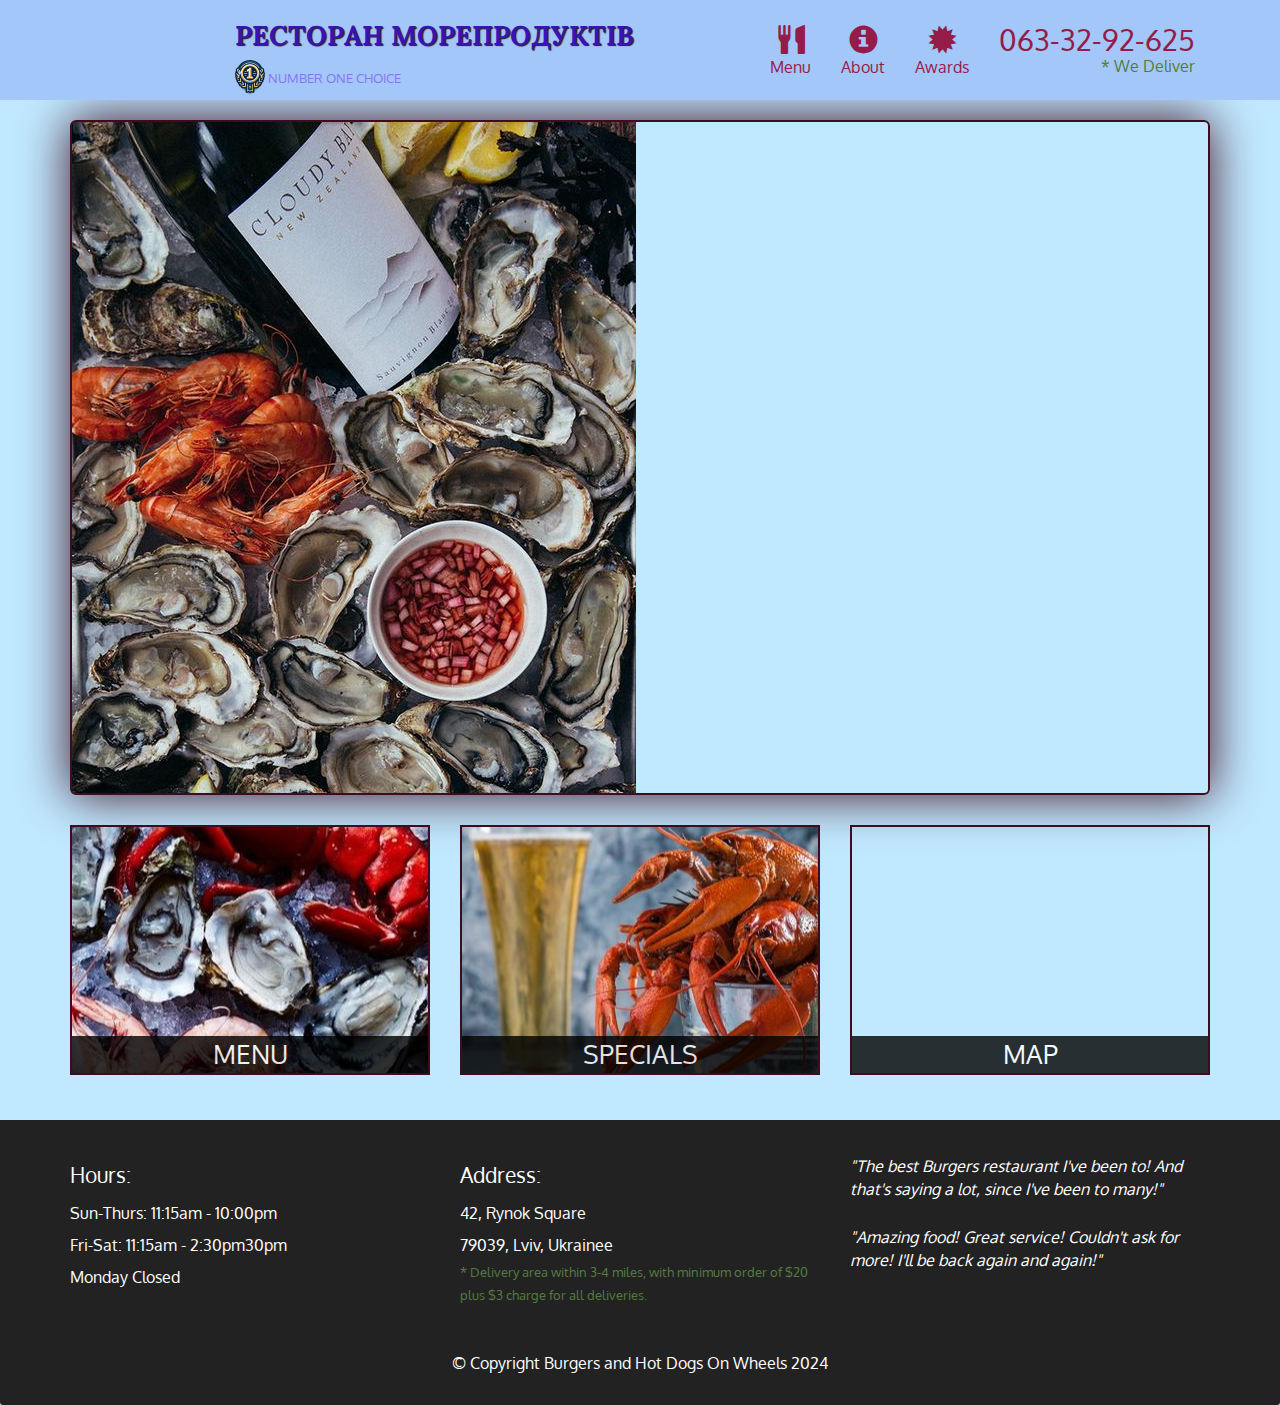
==== index.html @ 9a71c3e1 "Initial commit" ====
<!doctype html>
<html lang="en">
  <head>
    <meta charset="utf-8">
    <meta http-equiv="X-UA-Compatible" content="IE=edge">
    <meta name="viewport" content="width=device-width, initial-scale=1">
    <title>Burgers and Hot Dogs On Wheels</title>
    <link rel="stylesheet" href="css/bootstrap.min.css">
    <link rel="stylesheet" href="css/styles.css">
    <link href='https://fonts.googleapis.com/css?family=Oxygen:400,300,700' rel='stylesheet' type='text/css'>
    <link href='https://fonts.googleapis.com/css?family=Lora' rel='stylesheet' type='text/css'>
  </head>
<body>
  <header>  
    <nav id="header-nav" class="navbar navbar-default ">
      <div class="container">
        <div class="navbar-header">
          <a href="index.html" class="pull-left visible-md visible-lg">
            <div id="logo-img"></div>
          </a>
          <div class="navbar-brand">
            <a href="index.html"><h1>Ресторан морепродуктів</h1></a>
            <p>
              <img src="images/number-one-30x30.png" alt="найкраща якість">
              <span>Number one choice</span>
            </p>
          </div>

          <button type="button" class="navbar-toggle collapsed" data-toggle="collapse" data-target="#collapsable-nav" aria-expanded="false">
            <span class="sr-only">Toggle navigation</span>
            <span class="icon-bar"></span>
            <span class="icon-bar"></span>
            <span class="icon-bar"></span>
          </button>
        </div>

        <div id="collapsable-nav" class="collapse navbar-collapse">
           <ul id="nav-list" class="nav navbar-nav navbar-right">
            <li>
              <a href="menu-categories.html">
                <span class="glyphicon glyphicon-cutlery"></span><br class="hidden-xs"> Menu</a>
            </li>
            <li>
              <a href="#">
                <span class="glyphicon glyphicon-info-sign"></span><br class="hidden-xs"> About</a>
            </li>
            <li>
              <a href="#">
                <span class="glyphicon glyphicon-certificate"></span><br class="hidden-xs"> Awards</a>
            </li>
            <li id="phone" class="hidden-xs">
              <a href="tel:063-32-92-625">
                <span>063-32-92-625</span></a><div>* We Deliver</div>
            </li>
          </ul><!-- #nav-list -->
        </div><!-- .collapse .navbar-collapse -->
      </div><!-- .container -->
    </nav><!-- #header-nav -->
  </header>

  <div id="call-btn" class="visible-xs">
    <a class="btn" href="tel:063-32-92-625">
    <span class="glyphicon glyphicon-earphone"></span>
    063-32-92-625
    </a>
  </div>
  <div id="xs-deliver" class="text-center visible-xs">* We Deliver</div>

  <div id="main-content" class="container">
    <div class="jumbotron">
      <img src="images/jumbotron_768.jpg" alt="Picture of restaurant" class="img-responsive visible-xs">
    </div>

    <div id="home-tiles" class="row">
      <div class="col-md-4 col-sm-6 col-xs-12">
        <a href="menu-categories.html"><div id="menu-tile"><span>menu</span></div></a>
      </div>
      <div class="col-md-4 col-sm-6 col-xs-12">
        <a href="single-category.html"><div id="specials-tile"><span>specials</span></div></a>
      </div>
      <div class="col-md-4 col-sm-12 col-xs-12">
        <a href="https://maps.app.goo.gl/96GNm2eN1gxnipZd9" target="_blank">
          <div id="map-tile">
            <iframe src="https://www.google.com/maps/embed?pb=!1m18!1m12!1m3!1d8935.351450416143!2d-3.2099080136086737!3d55.952182070537056!2m3!1f0!2f0!3f0!3m2!1i1024!2i768!4f13.1!3m3!1m2!1s0x4887c797332ded0b%3A0x4652ab07564d2c77!2sThe%20Boozy%20Cow!5e0!3m2!1suk!2sua!4v1710093794863!5m2!1suk!2sua" width="600" height="450" style="border:0;" allowfullscreen="" loading="lazy" referrerpolicy="no-referrer-when-downgrade"></iframe>
            <span>map</span>
          </div>
        </a>
      </div>
    </div><!-- End of #home-tiles -->
  </div><!-- End of #main-content -->

  <footer class="panel-footer">
    <div class="container">
      <div class="row">
        <section id="hours" class="col-sm-4">
          <span>Hours:</span><br>
          Sun-Thurs: 11:15am - 10:00pm<br>
          Fri-Sat: 11:15am - 2:30pm30pm<br>
          Monday Closed
          <hr class="visible-xs">
        </section>
        <section id="address" class="col-sm-4">
          <span>Address:</span><br>
          42, Rynok Square<br>
          79039, Lviv, Ukrainee
          <p>* Delivery area within 3-4 miles, with minimum order of $20 plus $3 charge for all deliveries.</p>
          <hr class="visible-xs">
        </section>
        <section id="testimonials" class="col-sm-4">
          <p>"The best Burgers restaurant I've been to! And that's saying a lot, since I've been to many!"</p>
          <p>"Amazing food! Great service! Couldn't ask for more! I'll be back again and again!"</p>
        </section>
      </div>
      <div class="text-center">&copy; Copyright Burgers and Hot Dogs On Wheels 2024</div>
    </div>
  </footer>

  <!-- jQuery (Bootstrap JS plugins depend on it) -->
  <script src="js/jquery-2.1.4.min.js"></script>
  <script src="js/bootstrap.min.js"></script>
  <script src="js/script.js"></script>
</body>
</html>
---- css/styles.css ----
body {
  font-size: 16px;
  color: #fff;
  background-color: #c0e9ff;
  font-family: 'Oxygen', sans-serif;
}

/** HEADER **/
#header-nav {
  background-color: #a3c7f8;
  border-radius: 0;
  border: 0;
  
  height: 100px;

}

#logo-img {
  background: url('../images/track-logo-large.png') no-repeat;
  width: 150px;
  height: 200px;
  margin: 10px 15px 10px 0;
}

.navbar-brand {
  padding-top: 25px;

}

.navbar-brand h1 { /* Restaurant name */
  font-family: 'Lora', serif;
  color: #3a12b5;
  font-size: 1.5em;
  text-transform: uppercase;
  font-weight: bold;
  text-shadow: 1px 1px 1px #222;
  margin-top: 0;
  margin-bottom: 0;
  line-height: .75;
}
.navbar-brand a:hover, .navbar-brand a:focus {
  text-decoration: none;
}
.navbar-brand p { /* Number one choice */
  color: #8577ef;
  text-transform: uppercase;
  font-size: .7em;
  margin-top: 15px;
}
.navbar-brand p span { /* Star-K */
  vertical-align: middle;
}

#nav-list {
  margin-top: 10px;
}
#nav-list a {
  color: #951C49;
  text-align: center;
}
#nav-list a:hover {
  background: #E7E7E7;
}
#nav-list a span {
  font-size: 1.8em;
}

#phone {
  margin-top: 5px;
}
#phone a { /* Phone number */
  text-align: right;
  padding-bottom: 0;
}
#phone div { /* We Deliver */
  color: #557c3e;
  text-align: right;
  padding-right: 15px;
}

.navbar-header button.navbar-toggle, .navbar-header .icon-bar {
  border: 1px solid #722e00;
}
.navbar-header button.navbar-toggle {
  clear: both;
  margin-top: -30px;
}
/* END HEADER */

/* FOOTER */
.panel-footer {
  margin-top: 30px;
  padding-top: 35px;
  padding-bottom: 30px;
  background-color: #222;
  border-top: 0;
}
.panel-footer div.row {
  margin-bottom: 35px;
}
#hours, #address {
  line-height: 2;
}
#hours > span, #address > span {
  font-size: 1.3em;
}
#address p {
  color: #557c3e;
  font-size: .8em;
  line-height: 1.8;
}
#testimonials {
  font-style: italic;
}
#testimonials p:nth-child(2) {
  margin-top: 25px;
}
/* END FOOTER */



/* HOME PAGE */
.container .jumbotron {
  box-shadow: 0 0 50px #3F0C1F;
  border: 2px solid #3F0C1F;
}

#menu-tile, #specials-tile, #map-tile {
  height: 250px;
  width: 100%;
  margin-bottom: 15px;
  position: relative;
  border: 2px solid #3F0C1F;
  overflow: hidden;
}
#menu-tile:hover, #specials-tile:hover, #map-tile:hover {
  box-shadow: 0 1px 5px 1px #cccccc;
}
#menu-tile {
  background: url('../images/menu-tile.jpg') no-repeat;
  background-position: center;
}
#specials-tile {
  background: url('../images/specials-tile.jpg') no-repeat;
  background-position: center;
}
#menu-tile span, #specials-tile span, #map-tile span {
  position: absolute;
  bottom: 0;
  right: 0;
  width: 100%;
  text-align: center;
  font-size: 1.6em;
  text-transform: uppercase;
  background-color: #000;
  color: #fff;
  opacity: .8;
}

/* END HOME PAGE */

/********** Large devices only **********/
@media (min-width: 1200px) {
  .container .jumbotron {
    background: url('../images/jumbotron_1200.jpg') no-repeat;
    height: 675px;
  }
}

/********** Medium devices only **********/
@media (min-width: 992px) and (max-width: 1199px) {
  /* Header */
  #logo-img {
    background: url('../images/restaurant-logo_medium.png') no-repeat;
    width: 100px;
    height: 100px;
    margin: 5px 5px 5px 0;
  }
  /* End Header */

  /* Home Page */
  .container .jumbotron {
    background: url('../images/jumbotron_992.jpg') no-repeat;
    height: 558px;
  }
  /* End Home Page */
}

/********** Small devices only **********/
@media (min-width: 768px) and (max-width: 991px) {
  /* Home Page */
  .container .jumbotron {
    background: url('../images/jumbotron_768.jpg') no-repeat;
    height: 432px;
  }
  /* End Home Page */
}

/********** Extra small devices only **********/
@media (max-width: 767px) {
  /* Header */
  .navbar-brand {
    padding-top: 10px;
    height: 80px;
  }
  .navbar-brand h1 { /* Restaurant name */
    padding-top: 10px;
    font-size: 5vw; /* 1vw = 1% of viewport width */
  }
  .navbar-brand p { /* Number one choice */
    font-size: .6em;
    margin-top: 12px;
  }
  .navbar-brand p img { /* Star-K */
    height: 20px;
  }

  #collapsable-nav a { /* Collapsed nav menu text */
    font-size: 1.2em;
  }
  #collapsable-nav a span { /* Collapsed nav menu glyph */
    font-size: 1em;
    margin-right: 5px;
  }

  #call-btn > a {
    font-size: 1.5em;
    display: block;
    margin: 0 20px;
    padding: 10px;
    border: 2px solid #fff;
    background-color: #1a1c1d;
    color: #951c49;
  }
  #xs-deliver {
    margin-top: 5px;
    font-size: .7em;
    letter-spacing: .1em;
    text-transform: uppercase;
  }
  /* End Header */

  /* Footer */
  .panel-footer section {
    margin-bottom: 30px;
    text-align: center;
  }
  .panel-footer section:nth-child(3) {
    margin-bottom: 0; /* margin already exists on the whole row */
  }
  .panel-footer section hr {
    width: 50%;
  }
  /* End Footer */

  /* Home Page */
  .container .jumbotron {
    margin-top: 30px;
    padding: 0;
  }
  #menu-tile, #specials-tile {
    width: 360px;
    margin: 0 auto 15px;
  }
}


/********** Super extra small devices Only :-) (e.g., iPhone 4) **********/
@media (max-width: 479px) {
  /* Header */
  .navbar-brand h1 { /* Restaurant name */
    padding-top: 5px;
    font-size: 6vw;
  }
  /* End Header */

  /* Home page */
  #menu-tile, #specials-tile {
    width: 280px;
    margin: 0 auto 15px;
  }
}
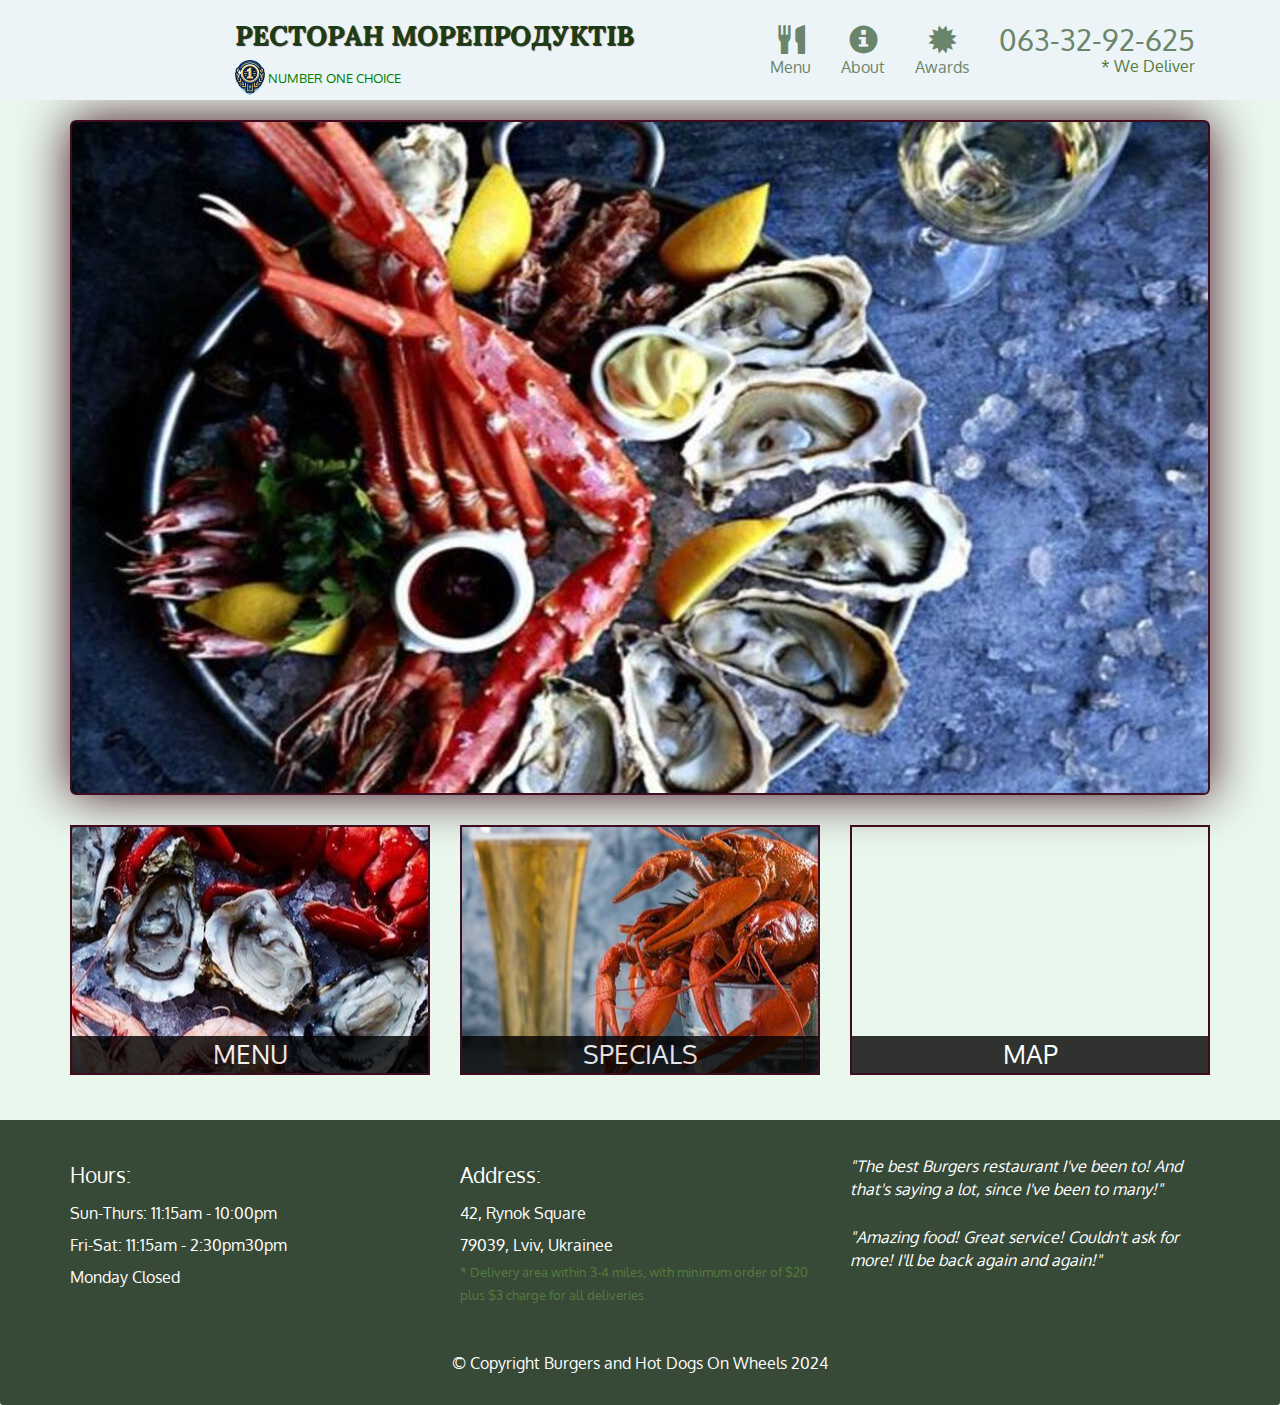
==== commit 37286927: "added" ====
--- a/index.html
+++ b/index.html
@@ -9,6 +9,7 @@
     <link rel="stylesheet" href="css/styles.css">
     <link href='https://fonts.googleapis.com/css?family=Oxygen:400,300,700' rel='stylesheet' type='text/css'>
     <link href='https://fonts.googleapis.com/css?family=Lora' rel='stylesheet' type='text/css'>
+    <link rel="stylesheet" href="clickcphoto">
   </head>
 <body>
   <header>  
@@ -71,6 +72,15 @@
       <img src="images/jumbotron_768.jpg" alt="Picture of restaurant" class="img-responsive visible-xs">
     </div>
 
+
+    <!-- jQuery (Bootstrap JS plugins depend on it) -->
+<script src="js/jquery-2.1.4.min.js"></script>
+<script src="js/bootstrap.min.js"></script>
+<!-- Додайте посилання на ваш JavaScript-файл тут -->
+<script src="js/clickphoto.js"></script>
+</body>
+
+
     <div id="home-tiles" class="row">
       <div class="col-md-4 col-sm-6 col-xs-12">
         <a href="menu-categories.html"><div id="menu-tile"><span>menu</span></div></a>
@@ -79,9 +89,9 @@
         <a href="single-category.html"><div id="specials-tile"><span>specials</span></div></a>
       </div>
       <div class="col-md-4 col-sm-12 col-xs-12">
-        <a href="https://maps.app.goo.gl/96GNm2eN1gxnipZd9" target="_blank">
+        <a href="https://maps.app.goo.gl/LEUTWum7mAzC2Kfm9" target="_blank">
           <div id="map-tile">
-            <iframe src="https://www.google.com/maps/embed?pb=!1m18!1m12!1m3!1d8935.351450416143!2d-3.2099080136086737!3d55.952182070537056!2m3!1f0!2f0!3f0!3m2!1i1024!2i768!4f13.1!3m3!1m2!1s0x4887c797332ded0b%3A0x4652ab07564d2c77!2sThe%20Boozy%20Cow!5e0!3m2!1suk!2sua!4v1710093794863!5m2!1suk!2sua" width="600" height="450" style="border:0;" allowfullscreen="" loading="lazy" referrerpolicy="no-referrer-when-downgrade"></iframe>
+            <iframe src="https://www.google.com/maps/embed?pb=!1m18!1m12!1m3!1d2572.998887204952!2d24.028164276790164!3d49.84247843095211!2m3!1f0!2f0!3f0!3m2!1i1024!2i768!4f13.1!3m3!1m2!1s0x473add6d9fe25c97%3A0xf9db299214dc1ae1!2zQmFyIE11c2hseSAo0JHQsNGAINCc0YPRiNC70ZYp!5e0!3m2!1suk!2sua!4v1713335947715!5m2!1suk!2sua&quot; width="600" height="450" style="border:0;" allowfullscreen="" loading="lazy" referrerpolicy="no-referrer-when-downgrade"></iframe>
             <span>map</span>
           </div>
         </a>
--- a/css/styles.css
+++ b/css/styles.css
@@ -1,13 +1,15 @@
 body {
   font-size: 16px;
   color: #fff;
-  background-color: #c0e9ff;
+  background-color: rgb(233, 247, 236);
+  /* background-color: #c0e9ff; */
   font-family: 'Oxygen', sans-serif;
 }
 
 /** HEADER **/
 #header-nav {
-  background-color: #a3c7f8;
+  background-color: rgb(236, 244, 248);
+  /* background-color: #a3c7f8; */
   border-radius: 0;
   border: 0;
   
@@ -29,7 +31,8 @@
 
 .navbar-brand h1 { /* Restaurant name */
   font-family: 'Lora', serif;
-  color: #3a12b5;
+  color: rgb(26, 63, 22);
+  /* color: #3a12b5; */
   font-size: 1.5em;
   text-transform: uppercase;
   font-weight: bold;
@@ -42,7 +45,8 @@
   text-decoration: none;
 }
 .navbar-brand p { /* Number one choice */
-  color: #8577ef;
+  color: green;
+  /* color: #8577ef; */
   text-transform: uppercase;
   font-size: .7em;
   margin-top: 15px;
@@ -55,9 +59,11 @@
   margin-top: 10px;
 }
 #nav-list a {
-  color: #951C49;
+  color: rgb(107, 133, 107);
+  /* color: #951C49; */
   text-align: center;
 }
+
 #nav-list a:hover {
   background: #E7E7E7;
 }
@@ -92,7 +98,8 @@
   margin-top: 30px;
   padding-top: 35px;
   padding-bottom: 30px;
-  background-color: #222;
+  background-color: rgb(55, 73, 55);
+  /* background-color: #222; */
   border-top: 0;
 }
 .panel-footer div.row {
